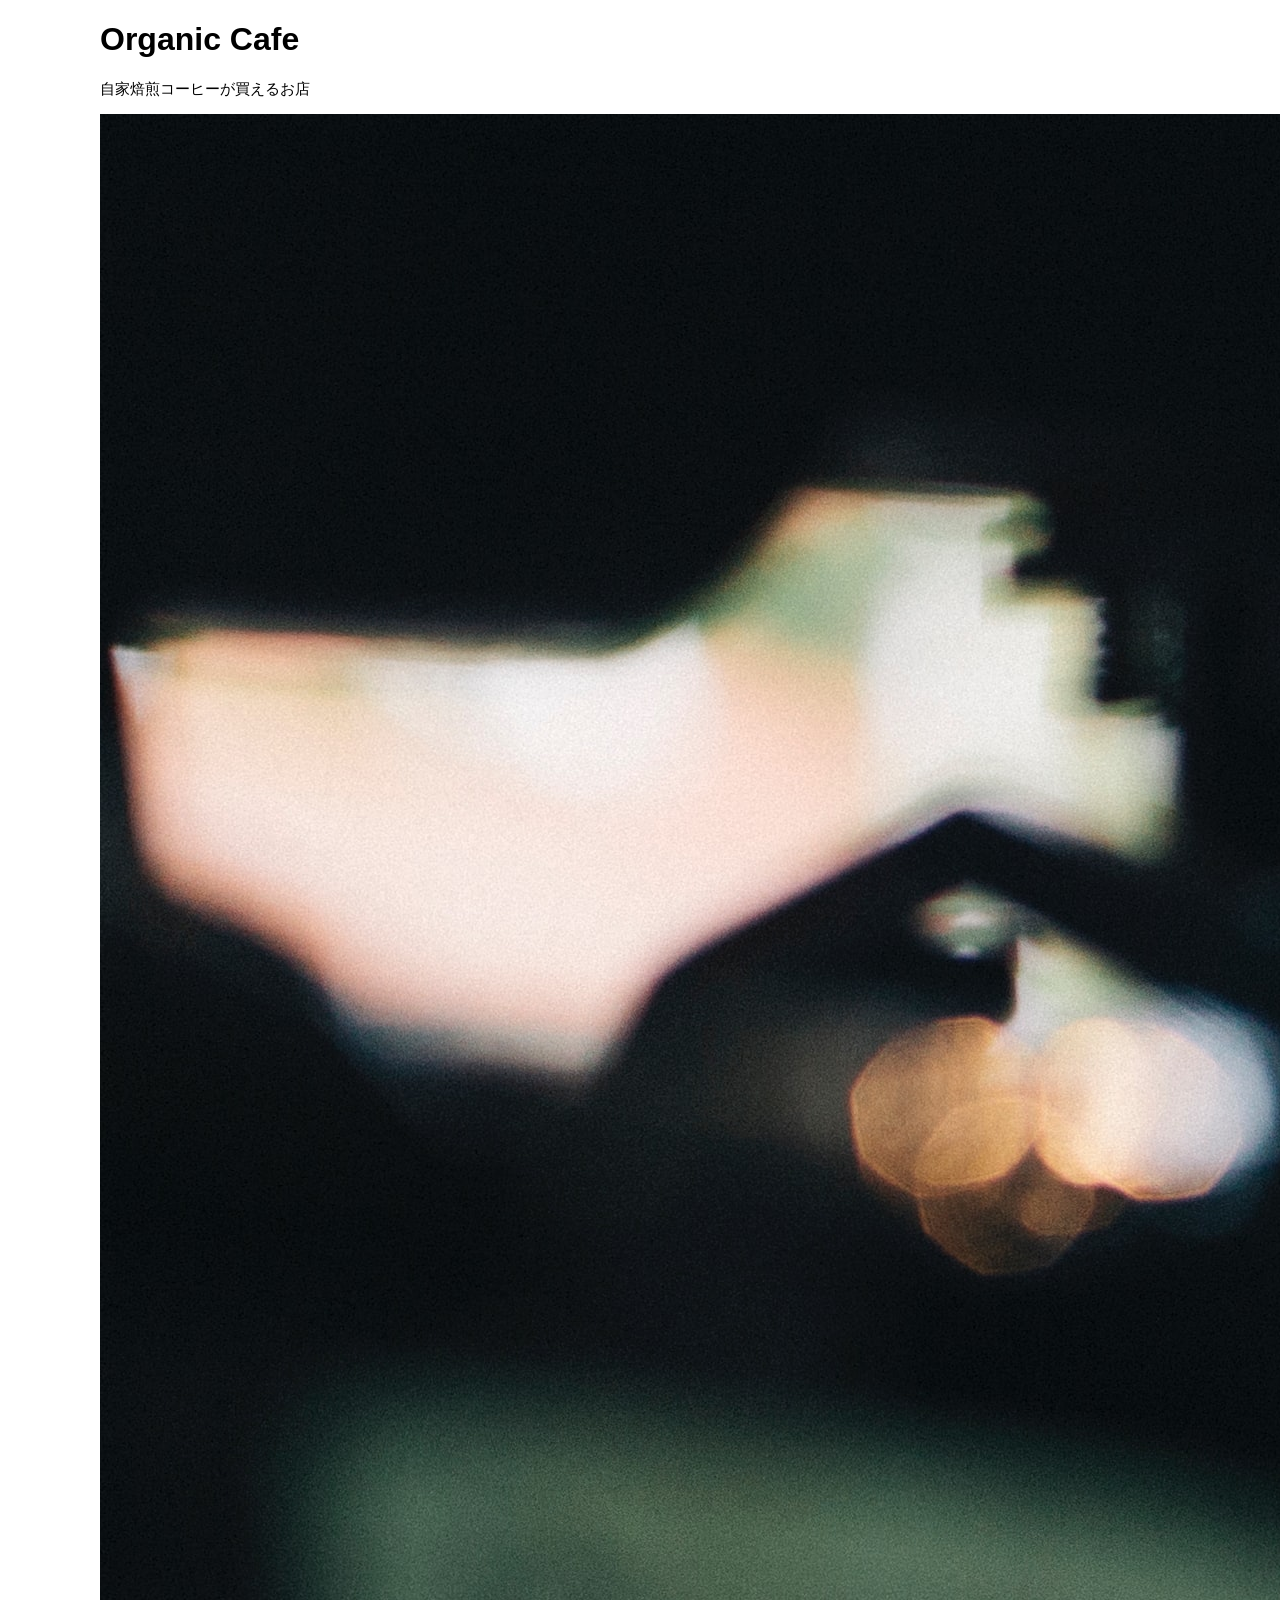
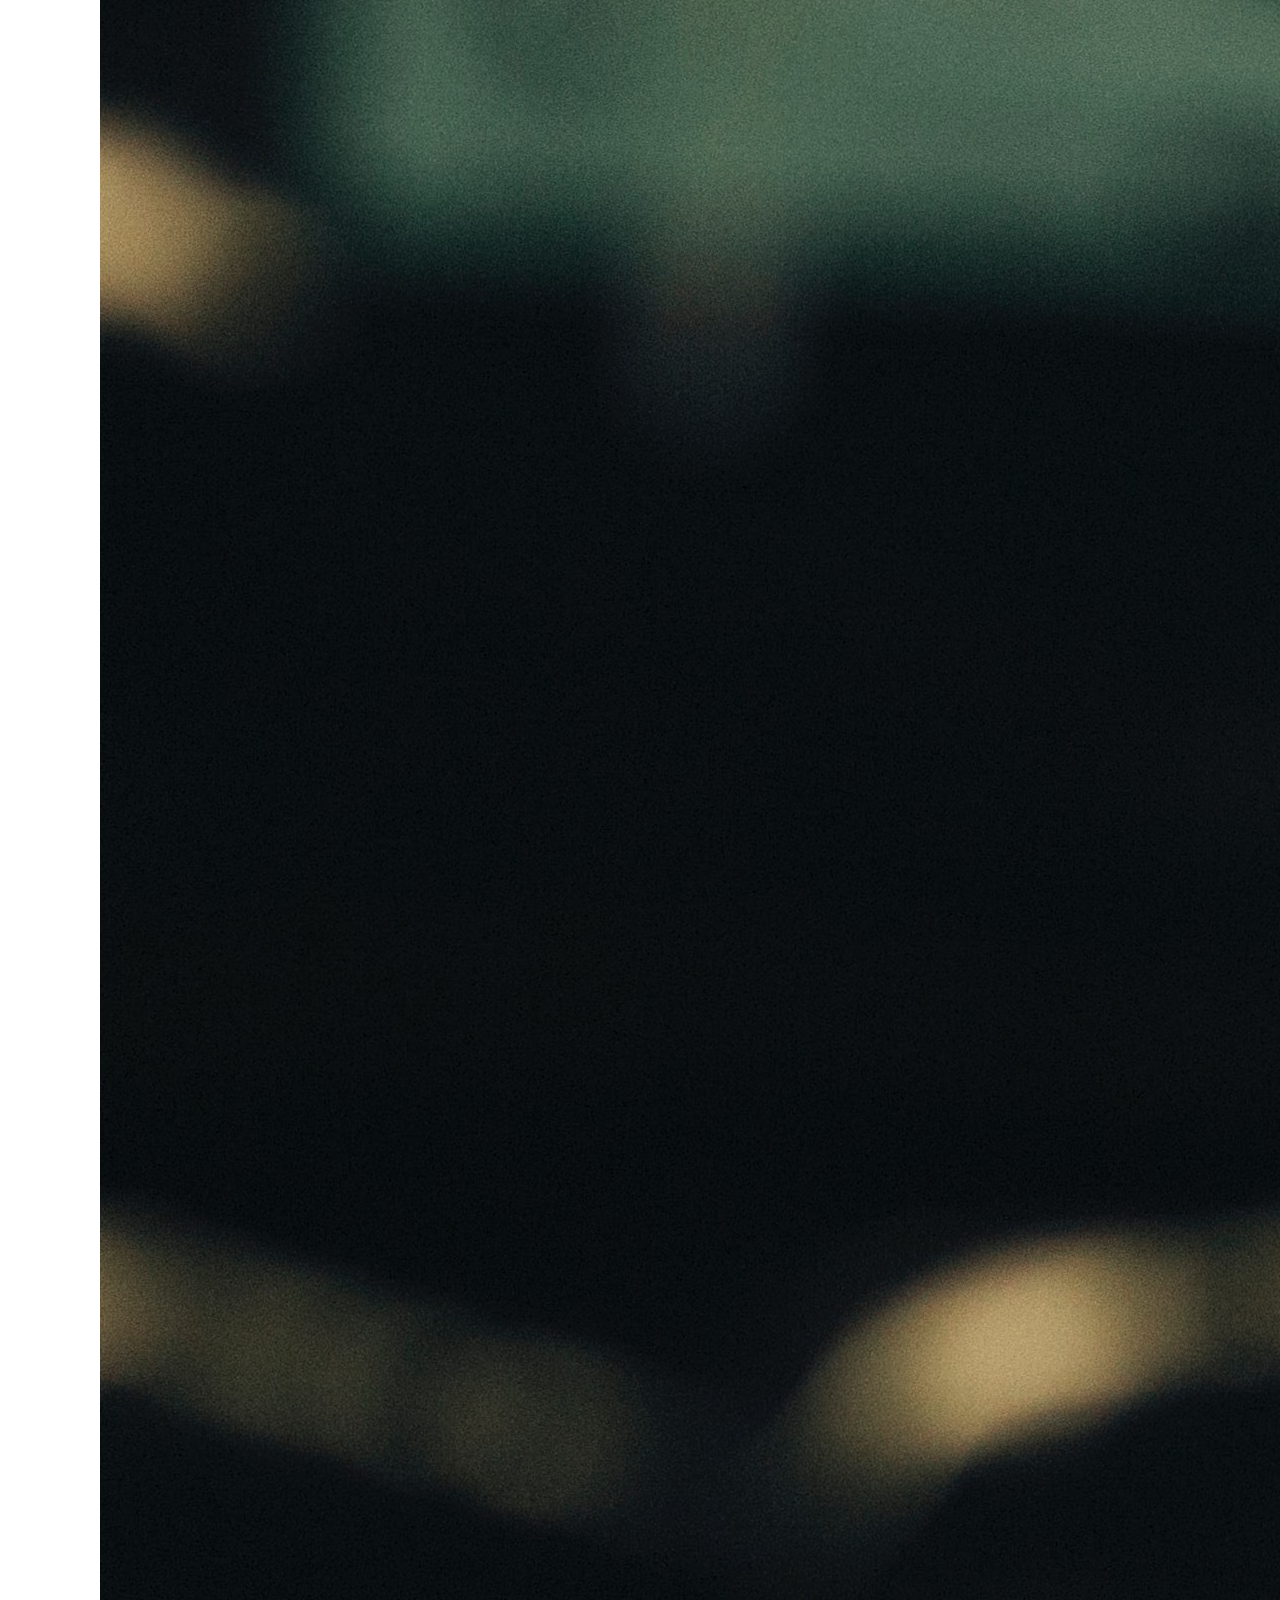
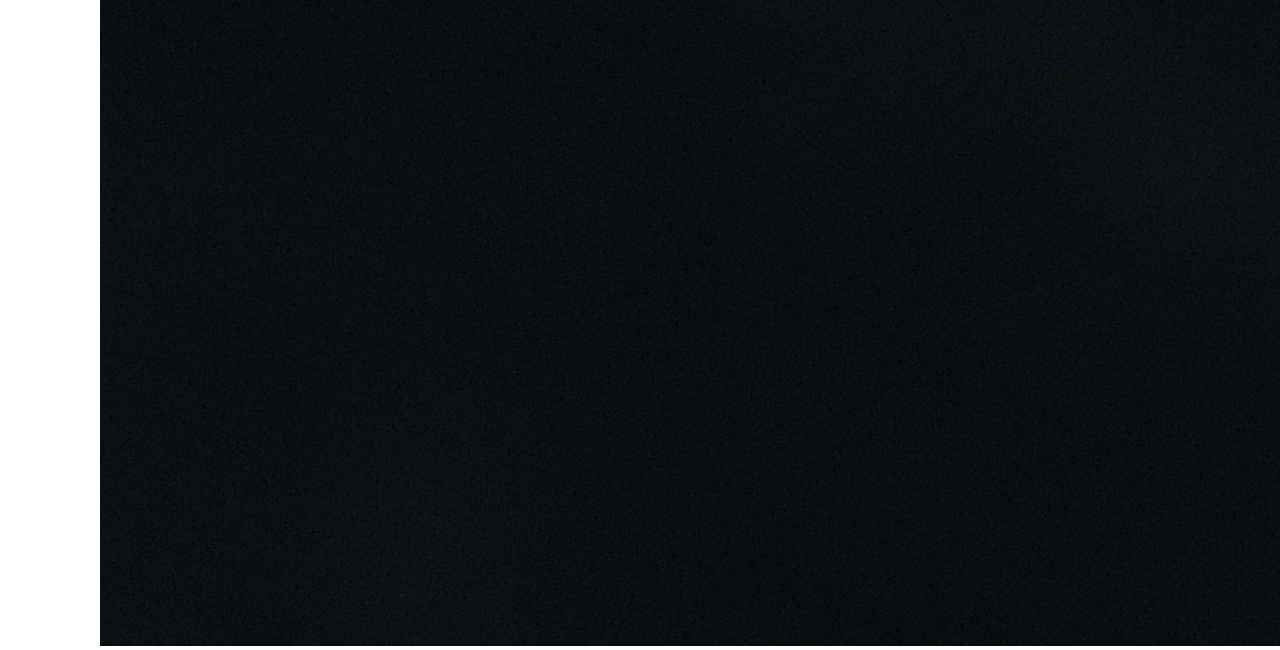
==== html-css-kadai_013/index.html @ ffbcf8f2 "「ハンバーガーメニューを実装しよう」課題をアップロード" ====
<!DOCTYPE html>
<html>

  <head>
    <link rel="stylesheet" href="style.css"> 
  </head>

  <body>
  <header>
    <img id="menu-sp" src="images/button-menu.png" alt="ナビゲーションを開く" document.getElementById('nav-sp').style.display = 'block'>
    <nav id="nav-sp">
      <ul>
        <li>
          <img id="close" src="images/button-close.png" alt="ナビゲーションを閉じる" ocument.getElementById('nav-sp').style.display = 'none'>
        </li>
        <li>
          <a id="logo-sp" href="index.html" document.getElementById('nav-sp').style.display = 'none'><img src="images/logo-sp.png" alt="トップページに戻る">
          <img src="images/logo-sp.png" alt="トップページに戻る">
          </a>
        </li>
        <li>
          <a class="menu" href="index.html#concept" document.getElementById('nav-sp').style.display = 'none'>CONCEPT</a>
        </li>
        <li>
          <a class="menu" href="index.html#product" document.getElementById('nav-sp').style.display = 'none'>PRODUCT</a>
        </li>
        <li>
          <a class="menu" href="index.html#contact" document.getElementById('nav-sp').style.display = 'none'>CONTACT</a>
        </li>
      </ul>
    </nav>
  </header>
  <main>
    <h1>Organic Cafe</h1>
    <p>自家焙煎コーヒーが買えるお店</p>
    <img src="images/main-image.jpg">
  </main>
  </body>

</html>
---- html-css-kadai_013/style.css ----
body {
  font-family: "Source Sans Pro", "Hiragino Kaku Gothic ProN", Meiryo, Arial,
  sans-serif;
}

p {
  font-size: 15px;
}

#main-visual>img {
  width: 100%;
}

/*================
PC用のスタイル 
=================*/
@media screen and (min-width: 768px) {
 /* 横幅設定 */
body {
  max-width: 1080px;
  min-width: 960px;
  margin: 0 auto 0 auto;
}

  #menu-sp, #nav-sp {
  display: none;
}

/* ヘッダー */
header {
  display: flex;
  justify-content: space-between;
}

/* ナビゲーションのレイアウト */
#nav-pc {
  text-align: right;
  font-size: 14px;
  padding-top: 15px;
}

/* ナビゲーションのリンクの装飾設定 */
#nav-pc>a {
  text-decoration: none;
  margin-left: 20px;
}

#nav-pc>a:link {
  color: #0d0d0d;
}

#nav-pc>a:visited {
  color: #0d0d0d;
}

#nav-pc>a:hover {
  color: #0d0d0d;
  text-decoration: underline;
}

#nav-pc>a:active {
  color: #0d0d0d;
}
}

/*================
スマホ用のスタイル 
=================*/
@media screen and (max-width: 767px) {
body {
  min-width: 375px;
  margin: 0;
}

#nav-pc {
  display: none;
}

#menu-sp {
  display: block;
  float: right;
  padding: 0;
}

#nav-sp {
  background-color: #ce933e;
  position: absolute;
  left: 0;
  top: 0;
  height: 100%;
  width: 100%;
  display: none;
  z-index: 100;
}

#nav-sp ul {
  padding-left: 0;
}

#nav-sp li {
  list-style: none;
}

#close {
  position: absolute;
  top: 20px;
  right: 20px;
}

#logo-sp {
  margin: 80px 0 30px 20px;
  color: red;
}

#nav-sp a {
  display: block;
}

#nav-sp a:link {
  color: #ffffff;
}

#nav-sp a:visited {
  color: #ffffff;
}

#nav-sp a:hover {
  color: #ffffff;
  text-decoration: underline;
}

#nav-sp a:active {
  color: #ffffff;
}

#nav-sp .menu {
  text-decoration: none;
  display: block;
  margin-left: 20px;
  margin-right: 20px;
  height: 44px;
  font-size: 16px;
  background-image: url("images/arrow.png");
  background-repeat: no-repeat;
  background-position: right top;
}
}
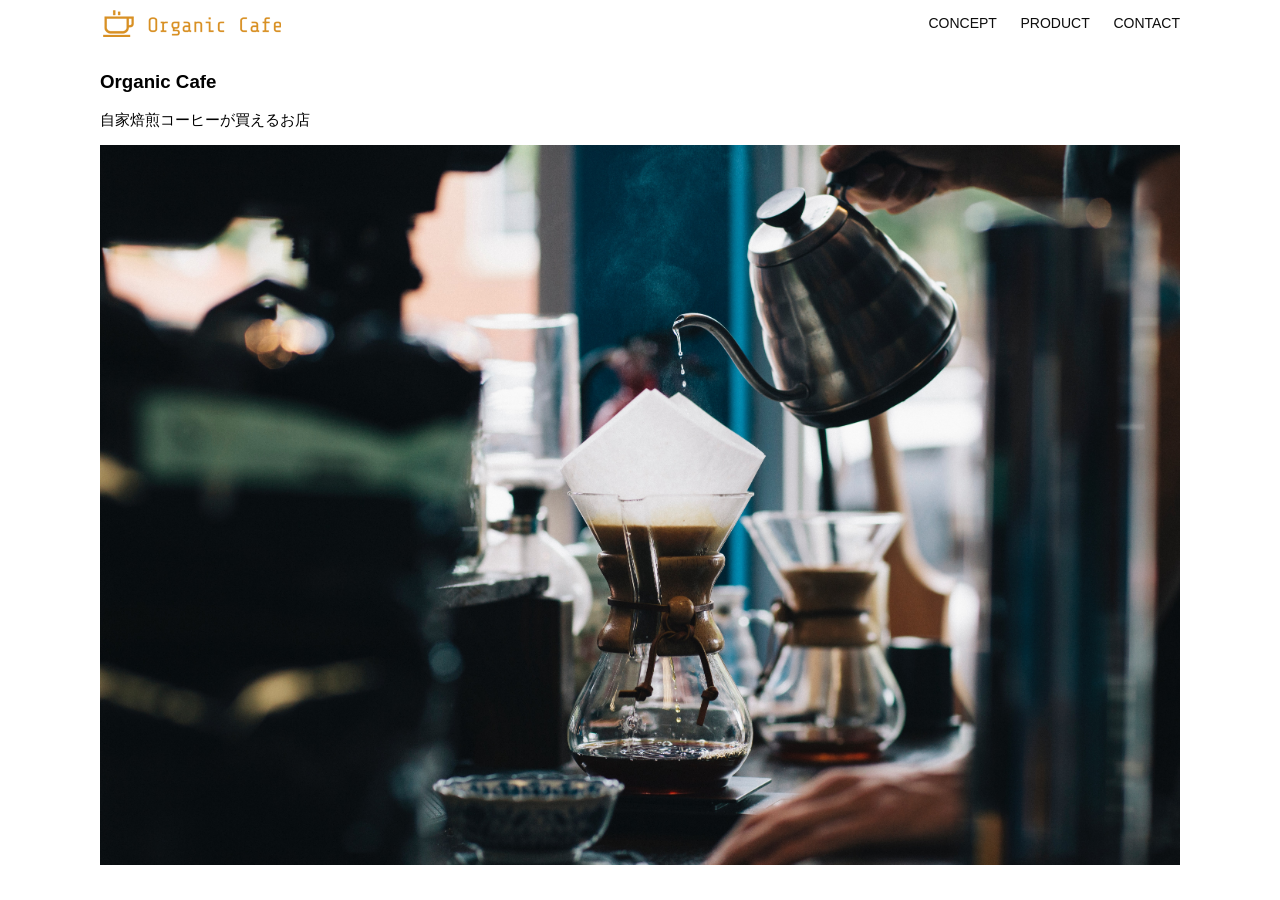
==== commit 63723f61: "「ハンバーガーメニューを実装しよう」課題を修正" ====
--- a/html-css-kadai_013/index.html
+++ b/html-css-kadai_013/index.html
@@ -1,40 +1,91 @@
 <!DOCTYPE html>
-<html>
-
+<html lang="ja">
   <head>
-    <link rel="stylesheet" href="style.css"> 
+    <meta charset="UTF-8">
+    <meta name="viewport" content="width=device-width, initial-scale=1.0">
+    <meta name="description" content="自家焙煎のコーヒーがお家で楽しめるOrganic Cafe">
+    <title>Organic Cafe</title>
+    <link rel="stylesheet" href="style.css">
   </head>
 
   <body>
-  <header>
-    <img id="menu-sp" src="images/button-menu.png" alt="ナビゲーションを開く" document.getElementById('nav-sp').style.display = 'block'>
-    <nav id="nav-sp">
-      <ul>
-        <li>
-          <img id="close" src="images/button-close.png" alt="ナビゲーションを閉じる" ocument.getElementById('nav-sp').style.display = 'none'>
-        </li>
-        <li>
-          <a id="logo-sp" href="index.html" document.getElementById('nav-sp').style.display = 'none'><img src="images/logo-sp.png" alt="トップページに戻る">
-          <img src="images/logo-sp.png" alt="トップページに戻る">
-          </a>
-        </li>
-        <li>
-          <a class="menu" href="index.html#concept" document.getElementById('nav-sp').style.display = 'none'>CONCEPT</a>
-        </li>
-        <li>
-          <a class="menu" href="index.html#product" document.getElementById('nav-sp').style.display = 'none'>PRODUCT</a>
-        </li>
-        <li>
-          <a class="menu" href="index.html#contact" document.getElementById('nav-sp').style.display = 'none'>CONTACT</a>
-        </li>
-      </ul>
-    </nav>
-  </header>
-  <main>
-    <h1>Organic Cafe</h1>
-    <p>自家焙煎コーヒーが買えるお店</p>
-    <img src="images/main-image.jpg">
-  </main>
+    <header>
+      <!-- ロゴ -->
+      <a id="logo" href="index.html">
+        <img src="images/logo.png" alt="トップページに戻る">
+      </a>
+
+      <!-- PC用ナビゲーション -->
+      <nav id="nav-pc">
+        <a href="index.html#concept">CONCEPT</a>
+        <a href="index.html#product">PRODUCT</a>
+        <a href="index.html#contact">CONTACT</a>
+      </nav>
+
+      <!-- スマホ用メニューボタン -->
+      <img
+        id="menu-sp"
+        src="images/button-menu.png"
+        alt="ナビゲーションを開く"
+        onclick="document.getElementById('nav-sp').style.display = 'block'"
+      >
+
+      <!-- スマホ用ナビゲーション -->
+      <nav id="nav-sp">
+        <ul>
+          <li>
+            <img
+              id="close"
+              src="images/button-close.png"
+              alt="ナビゲーションを閉じる"
+              onclick="document.getElementById('nav-sp').style.display = 'none'"
+            >
+          </li>
+          <li>
+            <a
+              id="logo-sp"
+              href="index.html"
+              onclick="document.getElementById('nav-sp').style.display = 'none'"
+            >
+              <img src="images/logo-sp.png" alt="トップページに戻る">
+            </a>
+          </li>
+          <li>
+            <a
+              class="menu"
+              href="index.html#concept"
+              onclick="document.getElementById('nav-sp').style.display = 'none'"
+            >CONCEPT</a>
+          </li>
+          <li>
+            <a
+              class="menu"
+              href="index.html#product"
+              onclick="document.getElementById('nav-sp').style.display = 'none'"
+            >PRODUCT</a>
+          </li>
+          <li>
+            <a
+              class="menu"
+              href="index.html#contact"
+              onclick="document.getElementById('nav-sp').style.display = 'none'"
+            >CONTACT</a>
+          </li>
+        </ul>
+      </nav>
+    </header>
+
+    <main>
+      <article>
+        <!-- メインビジュアル -->
+        <section id="main-visual">
+          <div id="main-message">
+            <h1>Organic Cafe</h1>
+            <p>自家焙煎コーヒーが買えるお店</p>
+          </div>
+          <img src="images/main-image.jpg" alt="コーヒーをハンドドリップで淹れる画像">
+        </section>
+      </article>
+    </main>
   </body>
-
-</html>+</html>
